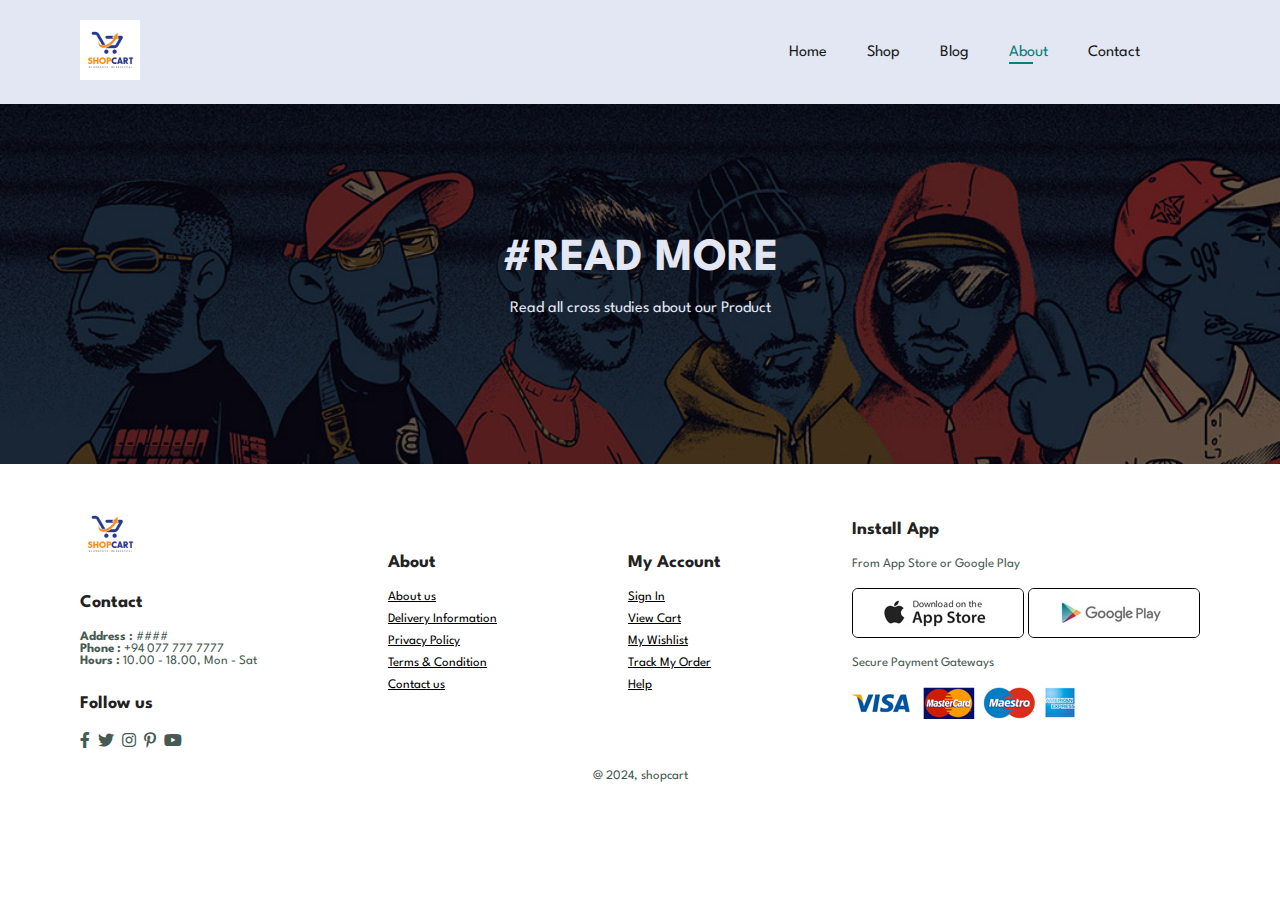
==== about.html @ 19b5d71a "about us page added" ====
<!DOCTYPE html>
<html lang="en">

    <head>
        <meta charset="UTF-8">
        <meta http-equiv="X-UA-Compatible" content="IE=edge">
        <meta name="viewport" content="width=device-width, initial-scale=1.0">
        <title>Ecommerce Website</title>
        <link rel="stylesheet" href="https://pro.fontawesome.com/releases/v5.10.0/css/all.css" />
        <link rel="stylesheet" href="https://cdnjs.cloudflare.com/ajax/libs/font-awesome/6.5.2/css/all.min.css" 
        integrity="sha512-SnH5WK+bZxgPHs44uWIX+LLJAJ9/2PkPKZ5QiAj6Ta86w+fsb2TkcmfRyVX3pBnMFcV7oQPJkl9QevSCWr3W6A==" 
        crossorigin="anonymous" referrerpolicy="no-referrer" />        <link rel="stylesheet" href="style.css">
    </head>

    <body>
        <section id="header">
            <a href="#"><img src="assets/img/logo.png" alt="logo" class="logo"></a>

            <div>
                <ul id="navbar">
                    <li><a href="index.html">Home</a></li>
                    <li><a href="shop.html">Shop</a></li>
                    <li><a href="blog.html">Blog</a></li>
                    <li><a class="active" href="about.html">About</a></li>
                    <li><a href="contact.html">Contact</a></li>
                    <li id="lg-bag"><a href="#"><i class="fa-solid fa-cart-shopping"></i></a></li>
                    <a href="#" id="close"><i class="far fa-times"></i></a>
                </ul>
            </div>
            <div id="mobile">
                <a href="#"><i class="fa-solid fa-cart-shopping"></i></a>
                <i id="bar" class="fas fa-outdent"></i>
            </div>
        </section>

        <section id="page-header" class="blog-header">
            <h2>#READ MORE</h2>
            <p>Read all cross studies about our Product</p>
        </section>

        <footer class="section-p1">
            <div class="col">
                <img src="assets/img/logo.png" alt="logo" class="logo">
                <h4>Contact</h4>
                <p>
                    <strong>Address :</strong> #### <br>
                    <strong>Phone :</strong> +94 077 777 7777 <br>
                    <strong>Hours :</strong> 10.00 - 18.00, Mon - Sat 
                </p>
                <div class="follow">
                    <h4>Follow us</h4>
                    <div class="icon">
                        <i class="fab fa-facebook-f"></i>
                        <i class="fab fa-twitter"></i>
                        <i class="fab fa-instagram"></i>
                        <i class="fab fa-pinterest-p"></i>
                        <i class="fab fa-youtube"></i>
                    </div>
                </div>
            </div>

            <div class="col">
                <h4>About</h4>
                <a href="#">About us</a>
                <a href="#">Delivery Information</a>
                <a href="#">Privacy Policy</a>
                <a href="#">Terms & Condition</a>
                <a href="#">Contact us</a>
            </div>

            <div class="col">
                <h4>My Account</h4>
                <a href="#">Sign In</a>
                <a href="#">View Cart</a>
                <a href="#">My Wishlist</a>
                <a href="#">Track My Order</a>
                <a href="#">Help</a>
            </div>

            <div class="col install">
                <h4>Install App</h4>
                <p>From App Store or Google Play</p>
                <div class="row">
                    <img src="assets/img/pay/app.jpg" alt="app store">
                    <img src="assets/img/pay/play.jpg" alt="google play">
                </div>
                <p>Secure Payment Gateways</p>
                <img src="assets/img/pay/pay.png" alt="Payments">
            </div>

            <div class="copyright">
                <p>@ 2024, shopcart</p>
            </div>
        </footer>
        <script src="script.js"></script>
    </body>

</html>
---- style.css ----
@import url('https://fonts.googleapis.com/css2?family=spartan:wght@100;200;300;400;500;600;700;800;900&display=swap');
*{
    margin:0;
    padding:0;
    box-sizing: border-box;
    font-family: 'spartan',sans-serif;
}

h1{
    font-size: 50px;
    line-height: 64px;
    color: #222;
}

h2{
    font-size: 46px;
    line-height: 54px;
    color: #222;
}

h4{
    font-size: 20px;
    color: #222;
}

h6{
    font-weight: 700;
    font-size: 12px;
}

p{
    font-size: 16px;
    color: #465b52;
    margin: 15px 0 20px 0;
}

.section-p1{
    padding: 40px 80px;
}

.section-m1{
    margin: 40px 0;
}

#btn{
    font-size: 13px;
    font-weight: 600;
    padding: 11px 18px;
    color: #fff;
    background-color:transparent;
    /* border-radius: 4px; */
    cursor: pointer;
    border: 1px solid #fff;
    outline: none;
    transition: 0.2s;
}

body{
    width: 100%;
}

/* Header Section */
#header{
    display: flex;
    align-items:center;
    justify-content: space-between;
    padding: 20px 80px;
    background: #E3E6F3;
    box-shadow: 0 5px 15px rgba(0, 0, 0, 0.06);
    z-index: 999;
    position: sticky;
    top: 0;
    left: 0;
}

#navbar{
    display: flex;
    align-items:center;
    justify-content: space-between;
}

#navbar li{
    list-style: none;
    padding: 0 20px;
    position: relative;
}

#navbar li a{
    text-decoration: none;
    font-size: 16px;
    font-weight: 600px;
    color: #1a1a1a;
    transition: 0.3s ease;
}

#navbar li a:hover,
#navbar li a.active{
    color:#088178
    
}

#navbar li a.active::after,
#navbar li a:hover::after {
    content: "";
    width: 30%;
    height: 2px;
    background: #088178;
    position: absolute;
    bottom: -4px;
    left: 20px;
}

#mobile {
    display: none;
    align-items: center;
}

#close{
    display: none;
}

.logo{
    max-width: 60px;
    max-height: 60px;
}

/* Home Page */

#hero{
    background-image: url("assets/img/banner/b17.jpg");
    height: 90vh;
    width: 100%;
    background-size: cover;
    background-position: top left ;
    padding: 60px;
    display: flex;
    flex-direction: column;
    align-items:flex-start;
    justify-content: center;
}

#hero h4{
    padding-bottom: 2%;
}

#hero h1{
    color: blanchedalmond;
}

#hero button{
    background-image: url("assets/img/button.png");
    background-color: transparent;
    color: bisque;
    border: 0;
    padding: 14px 80px 14px 65px;
    background-repeat: no-repeat;
    cursor: pointer;
    font-weight: 700;
    font-size: 15px;
    background-size: cover;
    background-position: center;
}

/* Features */

#feature .fe-box{
    width: 180px;
    text-align: center;
    padding: 25px 15px;
    box-shadow: 20px 20px 34px rgba(0, 0, 0, 0.03);
    border: 1px solid #cce7d0;
    border-radius: 4px;
    margin: 15px 15px;
    
}

#feature .fe-box:hover{
    box-shadow: 20px 20px 54px rgba(0, 0, 0, 0.1);
}

#feature .fe-box h6{
    display:inline-block;
    padding: 9px 8px 6px 8px;
    line-height: 1;
    border-radius: 4px;
    color: #088178;
    background-color: #fddde4;

}

.fe-box{
    display:inline-block;
    align-items:center;
    justify-content: space-between;
    
}

#feature .fe-box img{
    max-width: 100px;
    max-height: 100px;
}

#feature .fe-box:nth-child(2) h6{
    background-color:aqua ;
}
#feature .fe-box:nth-child(3) h6{
    background-color: aquamarine ;
}
#feature .fe-box:nth-child(4) h6{
    background-color:rgb(224, 228, 123);
}
#feature .fe-box:nth-child(5) h6{
    background-color:chartreuse ;
}
#feature .fe-box:nth-child(6) h6{
    background-color:aqua ;
}

/* Product */

#product {
    text-align: center;
}

#pro {
    width: 20%;
    min-width: 250px;
    /* padding: 10px 12px; */
    border: 1px solid #161717;
    border-radius: 25px;
    cursor: pointer;
    box-shadow: 20px 20px 30px rgba(0, 0, 0, 0.02);
    margin: 15px 10px;
    transition: 0.2s ease;
    position: relative;
    display:inline-block;
    align-items:center;
    justify-content: space-between;
}

#pro:hover {
    box-shadow: 20px 20px 30px rgba(0, 0, 0, 0.06);
}

#pro img {
    width:80%;
    height: 100%;
    border-radius: 20px;
    padding-top: 10px;
}

#des {
    text-align: start;
    padding: 10px 5px;
}

#des span {
    color: #060606;
    font-size: 12px;
}

#des h5 {
    padding-top: 7px;
    color: #1a1a1a;
    font-size: 14px;
}

#des i {
    font-size: 12px;
    color: yellow;
}

#des h4 {
    padding-top: 7px;
    font-size: 15px;
    font-weight: 700;
    color: #088178;
}

.cart {
    width: 40px;
    height: 40px;
    line-height: 40px;
    border-radius: 50%;
    background-color: #e8f6ea;
    color: #088178;
    border: 1px solid #cce7d0;
    position: absolute;
    bottom: 20px;
    right: 10px;
    text-align: center;
    display: flex;
    align-items: center;
    justify-content: center;
}

/* Banner */

#banner{
    display: flex;
    flex-direction: column;
    justify-content: center;
    align-items: center;
    text-align: center;
    background-image: url("assets/img/banner/b2.jpg");
    background-repeat:no-repeat;
    width: 100%;
    height: 40vh;
    background-size: cover;
    background-position: center;
}
/* 
#banner img{
    width: 100%;
    height: 60%; 
    border-radius: 20px;
} */

#banner h4{
    color: rgb(199, 194, 194);
}

#banner h2{
    padding: 25px 0 25px 0;
    color: white;
}

#banner h2 span{
    color: #f3375f;
}

#banner button:hover{
    color: white;
    background-color: #088178;
}

/* sm-banner */

#sm-banner {
    display: flex;
    align-items: center;
    justify-content: space-evenly;
    flex-wrap: wrap; /* Ensures no wrapping */
    padding-left: 2.5%;
    padding-right: 2.5%;
}


.banner-box{
    display: flex;
    flex-direction: column;
    justify-content: center;
    align-items: flex-start;
    background-image: url("assets/img/banner/b4.jpg");
    /* background-repeat:no-repeat; */
    max-width: 615px;
    height: 50vh;
    background-size: cover;
    background-position: center;
    padding: 30px;
}

#sm-banner h4{
    color: white;
    font-size: 20px;
    font-weight: 300;
}

#sm-banner h2{
    color: rgb(229, 240, 170);
    font-size: 28px;
    font-weight: 800;
}

#sm-banner span{
    color: rgb(179, 179, 177);
    font-size: 28px;
    font-weight: 800;
}

#sm-banner button{
    font-size: 13px;
    font-weight: 600;
    padding: 11px 18px;
    color: #fff;
    background-color:transparent;
    /* border-radius: 4px; */
    cursor: pointer;
    border: 1px solid #fff;
    outline: none;
    transition: 0.2s;
}

#sm-banner .banner-box:hover button{
    /* color: white; */
    background-color: #088178;
    border: 1px solid #088178;
}

#sm-banner .banner-box2 {
    background-image: url("assets/img/banner/b7.jpg");
}

/* Banner 3 */

#banner3{
    display:flex;
    align-items:center;
    justify-content: space-evenly;
    flex-wrap: wrap;
    /* padding: 0 80px; */
}

#banner3 .banner-box{
    display: flex;
    flex-direction: column;
    justify-content: center;
    align-items: flex-start;
    background-image: url("assets/img/banner/b10.jpg");
    /* background-repeat:no-repeat; */
    min-width: 30%;
    height: 30vh;
    background-size: cover;
    background-position: center;
    padding: 20px;
    margin-bottom: 20px;
}

#banner3 h2{
    color: #fff;
    font-weight: 900;
    font-size: 22px;
}

#banner3 h3{
    color: #eeb7b7;
    font-weight: 800;
    font-size: 15px;
}

#banner3 .banner-box2 {
    background-image: url("assets/img/banner/b16.jpg");
}

#banner3 .banner-box3 {
    background-image: url("assets/img/banner/b17.jpg");
}

/* Newsletter */

#newsletter{
    display: flex;
    justify-content: space-between;
    flex-wrap: wrap;
    align-items: center;
    background-image: url("assets/img/banner/b14.jpg");
    background-repeat: no-repeat;
    background-size: cover;
    /* background-position: 20% 30%; */
    background-color: #323131;
}

#newsletter h4{
    font-size: 22px;
    font-weight: 700;
    color: rgb(184, 177, 177);
}

#newsletter p{
    font-size: 14px;
    font-weight: 600;
    color: rgb(143, 141, 141);
}

#newsletter p span{
    color: rgb(247, 216, 59);
}

#newsletter input {
    height: 2.125rem;
    padding: 0 1.25em;
    font-size: 14px;
    border: 1px solid transparent;
    border-radius: 4px;
    width: 100%;
    outline: none;
    border-top-right-radius: 0;
    border-bottom-right-radius: 0;
}

#newsletter form{
    display: flex;
    width: 105%;
}

#newsletter button {
    height: 2.125rem;
    background-color: #088178;
    color: #fff;
    white-space: nowrap;
    border-top-left-radius: 0;
    border-bottom-left-radius: 0;
}

/* Footer */

footer{
    display: flex;
    align-items: center;
    flex-wrap: wrap;
    justify-content: space-between;
}

.col{
    display: flex;
    flex-direction: column;
    align-items: flex-start;
    margin-bottom: 20px;
}

footer .logo{
    margin-bottom: 30px;
}

footer h4{
    font-size: 18px;
    padding-bottom: 20px;
}

footer p{
    font-size: 13px;
    margin: 0 0 8px 0;
}

footer a{
    font-size: 13px;
    margin: 0 0 8px 0;
    color: black;
    margin-bottom: 10px;
}

.follow{
    margin-top: 20px;
}

.follow i{
    color: #465b52;
    padding-right: 4px;
    cursor: pointer;
}

.install .row img{
    border: 1px solid;
    border-radius: 6px;
}

.install img{
    margin: 10px 0 15px 0;
}

.follow i:hover,
footer a:hover{
    color: #088178;
}

.copyright{
    width: 100%;
    text-align: center;
}

/* shop page */

#page-header{
    background-image: url("assets/img/banner/b1.jpg");
    width: 100%;
    height: 40vh;
    background-size: cover;
    display: flex;
    justify-content: center;
    text-align: center;
    flex-direction: column;
    padding: 14px;
}

#page-header h2,
#page-header p{
    color: #E3E6F3;
}

/* pagination */

#pagination {
    text-align: center;
}

#pagination a{
    text-decoration: none;
    background-color: #088178;
    padding: 15px 20px;
    border-radius: 4px;
    color: #fff;
    font-weight: 600;
}

#pagination a i {
    font-size: 16px;
    font-weight: 600;
}

/* single product */

#prodetails {
    display: flex;
    margin-top: 20px;
}

#prodetails .single-pro-image {
    width: 40%;
    margin-right: 50px;
}

.small-img-group{
    display: flex;
    justify-content: space-between;
}

.small-img-col{
    flex-basis: 24%;
    cursor: pointer;
}

#prodetails .single-pro-details{
    width: 50%;
    padding-top: 30px;
}

#prodetails .single-pro-details h4{
    padding: 40px 0 20px 0;
}

#prodetails .single-pro-details h2{
    font-size: 26px;
}

#prodetails .single-pro-details select{
    display: block;
    padding: 5px 10px;
    margin-bottom: 10px;
}

#prodetails .single-pro-details input{
    width: 20%;
    height: 35px;
    padding-left: 10px;
    font-size: 16px;
    margin-right: 10px;
}

#prodetails .single-pro-details input:focus{
    outline: none;
}

#prodetails .single-pro-details button{
    background: #088178;
    color: #fff;
    height: 30px;
    width: 20%;
}

#prodetails .single-pro-details span{
    line-height: 25px;
}

/* Blog page */

#page-header .blog-header {
    background-image: url('assets/img/banner/b19.jpg');
}


#blog{
    padding: 150px 150px 0 150px;
}

#blog .blog-box{
    display: flex;
    align-items: center;
    width: 100%;
    padding-bottom: 90px;
    position: relative;
}

#blog .blog-img{
    width: 50%;
    margin-right: 40px;
}

#blog img{
    width: 100%;
    height: 300px;
    object-fit: cover;
}

#blog .blog-details{
    width: 50%;
}

#blog .blog-details a{
    text-decoration: none;
    font-size: 11px;
    color: #060606;
    font-weight: 700;
    position: relative;
    transition: 0.3s;
}

#blog .blog-details a::after{
    content: "";
    width: 50px;
    height: 1px;
    background-color: #060606;
    position: absolute;
    top: 4px;
    right: -60px;
}

#blog .blog-details a:hover{
    color: #088178;
}

#blog .blog-details a:hover::after{
    background-color: #088178;
}

#blog .blog-box h1{
    position:absolute;
    top: -40px;
    left: 0;
    font-size: 70px;
    font-weight: 700;
    color: #c9cbce;
    z-index: -9;
}

@media(max-width:799px){
    .section-p1{
        padding: 40px 40px;
    }
    #navbar{
        display: flex;
        flex-direction: column;
        align-items: flex-start;
        position: fixed;
        top: 0;
        right: -300px;
        height: 100vh;
        width: 300px;
        background-color: #E3E6F3;
        box-shadow: 0 40px 60px rgba(0, 0, 0, 0.1);
        padding: 80px 0 400px 10px;
        transition: 0.3s;
    }
    #navbar li {
        margin-bottom: 25px;
    }
    #navbar.active {
        right: 0px;
    }
    #mobile{
        display: flex;
        align-items: center;
    }
    #mobile i{
        color: #1a1a1a;
        font-size: 24px;
        padding-left: 20px;
    }
    #close{
        display: initial;
        position: absolute;
        top: 30px;
        left: 30px;
        color: #222;
        font-size: 24px;
    }
    #lg-bag{
        display: none;
    }
    #hero {
        height: 70vh;
        padding: 0 80px;
        background-position: top 30% right 30%;
    }
    #feature{
        justify-content: center;
    }
    #feature .fe-box{
        margin: 15px 15px;
    }
    #product .pro-container{
        justify-content: center;
    }
    #product .pro{
        margin: 15px;
    }
    #banner{
        height: 20vh;
    }
    #sm-banner .banner-box{
        min-width: 100%;
        height: 30vh;
    }
    #banner3{
        padding: 0 40px;
    }
    #banner3 .banner-box{
        width: 28%;
    }
    #newsletter .form{
        width:70% ;
    }
    #prodetails .single-pro-details button{
        width: 30%;
    }
}

@media(max-width: 477px){
    .section-p1{
        padding: 20px;
    }
    #header{
        padding: 10px 30px;
    }
    h1{
        font-size: 38px;
    }
    h2{
        font-size: 32px;
    }
    #hero{
        padding: 0 20px;
        background-position: 55%;
    }
    #feature{
        justify-content: space-between;
    }
    #feature .fe-box{
        width: 155px;
        margin: 0 0 15px 0;
    }
    #product .pro{
        width: 100%;
    }
    #banner{
        height: 40vh;
    }
    #sm-banner .banner-box{
        height: 40vh;
    }
    #sm-banner .banner-box2{
        margin-top: 20px;
    }
    #banner3 {
        padding: 0 20px;
    }
    #banner3 .banner-box{
        width: 100%;
    }
    #newsletter{
        padding: 40px 20px;
    }
    #newsletter .form{
        width: 100%;
    }
    footer .copyright{
        text-align: start;
    }

    /* single product */
    #prodetails{
        display: flex;
        flex-direction: column;
    }
    #prodetails .single-pro-image{
        width: 100%;
        margin-right: 0px;
    }
    #prodetail .single-pro-details{
        width: 100%;
    }
    #prodetails .single-pro-details button{
        width: 30%;
    }

    /* Blog Page */

    #blog{
        padding: 100px w0px 0 20px ;
    }
    #blog .blog-box{
        display: flex;
        flex-direction: column;
        align-items: flex-start;
    }

    #blog .blog-img{
        width: 100%;
        margin-right: 0px;
        margin-bottom: 30px;
    }

    #blog .blog-details{
        width: 100%;
    }
    
}
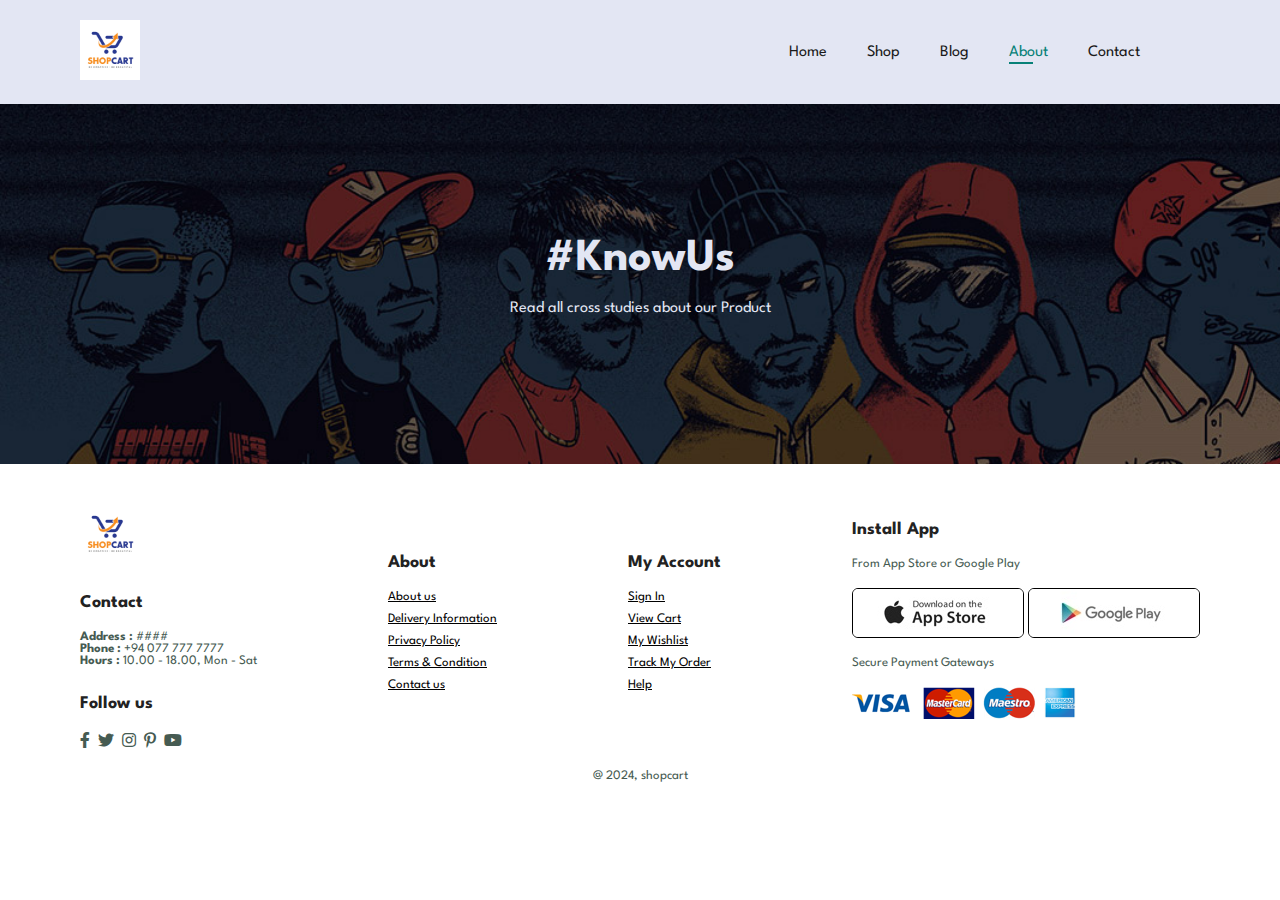
==== commit efced9c9: "header modified" ====
--- a/about.html
+++ b/about.html
@@ -33,8 +33,8 @@
             </div>
         </section>
 
-        <section id="page-header" class="blog-header">
-            <h2>#READ MORE</h2>
+        <section id="page-header" class="about-header">
+            <h2>#KnowUs</h2>
             <p>Read all cross studies about our Product</p>
         </section>
 
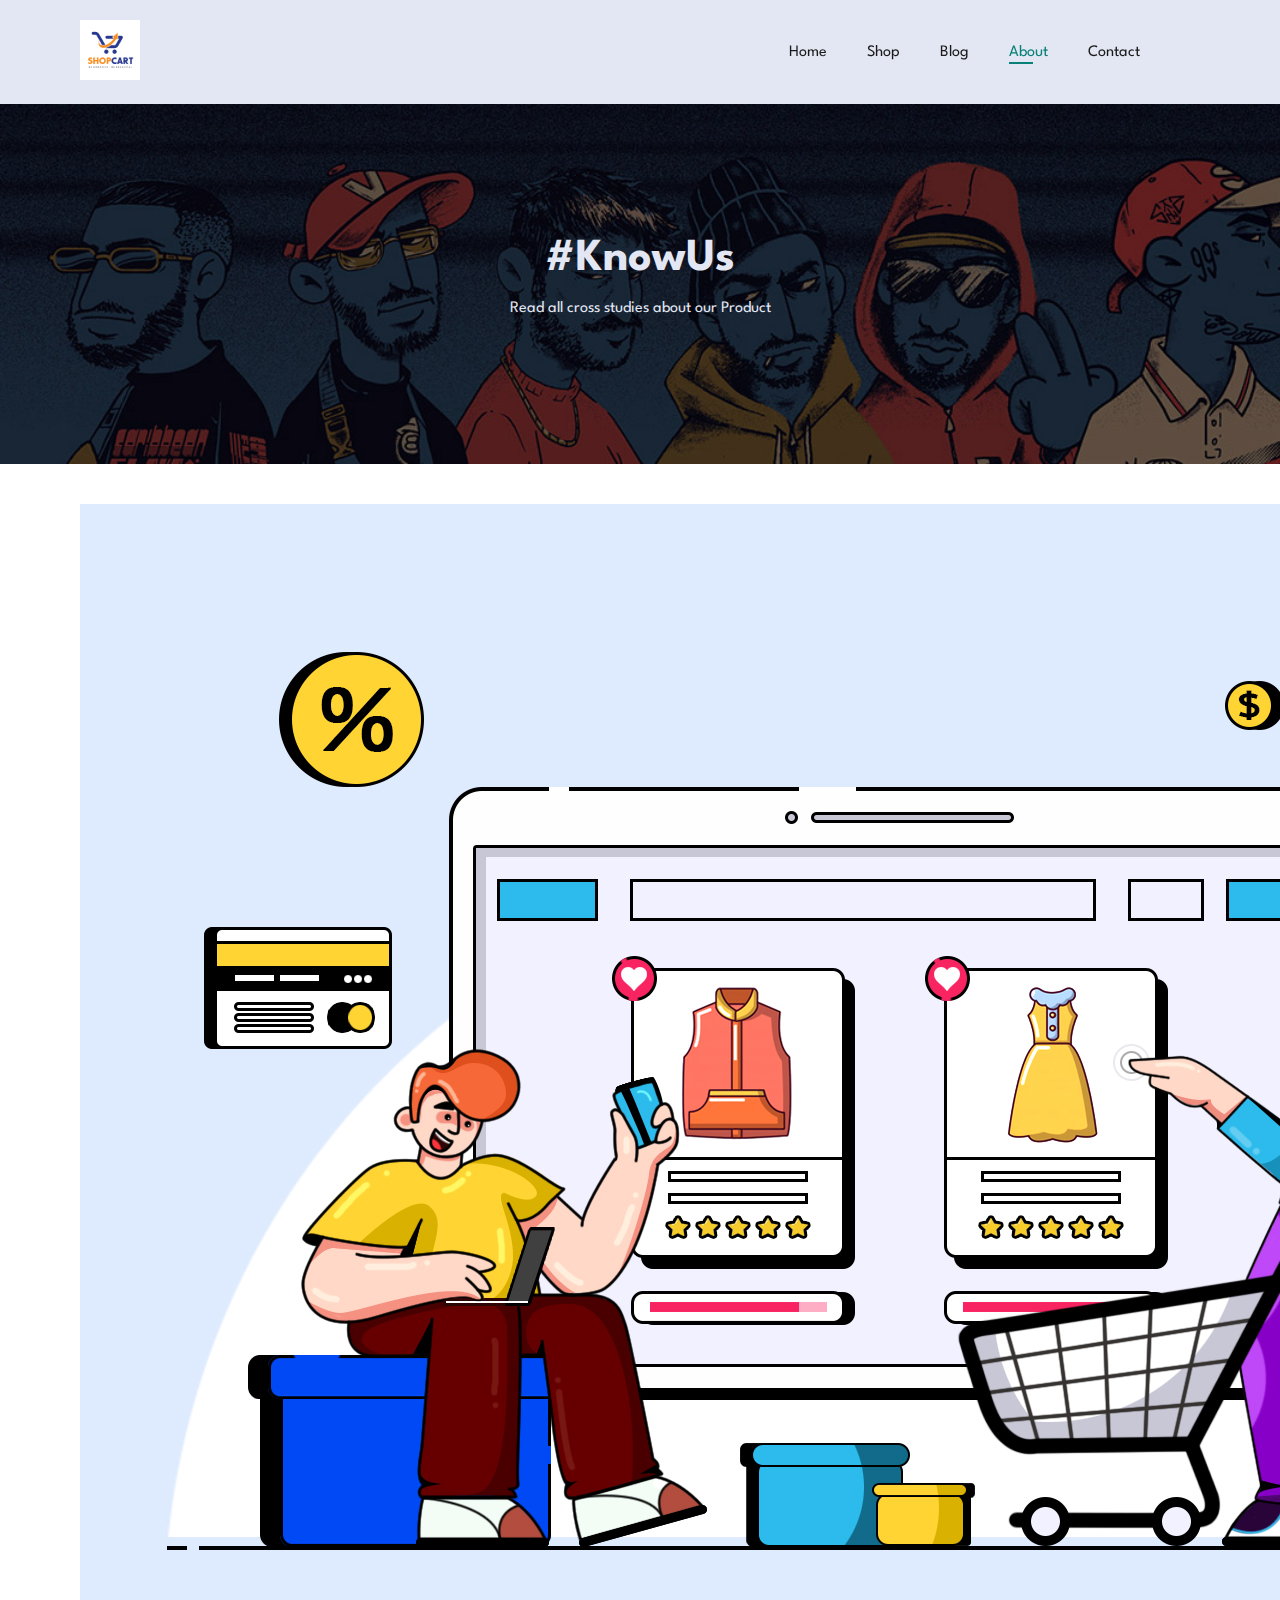
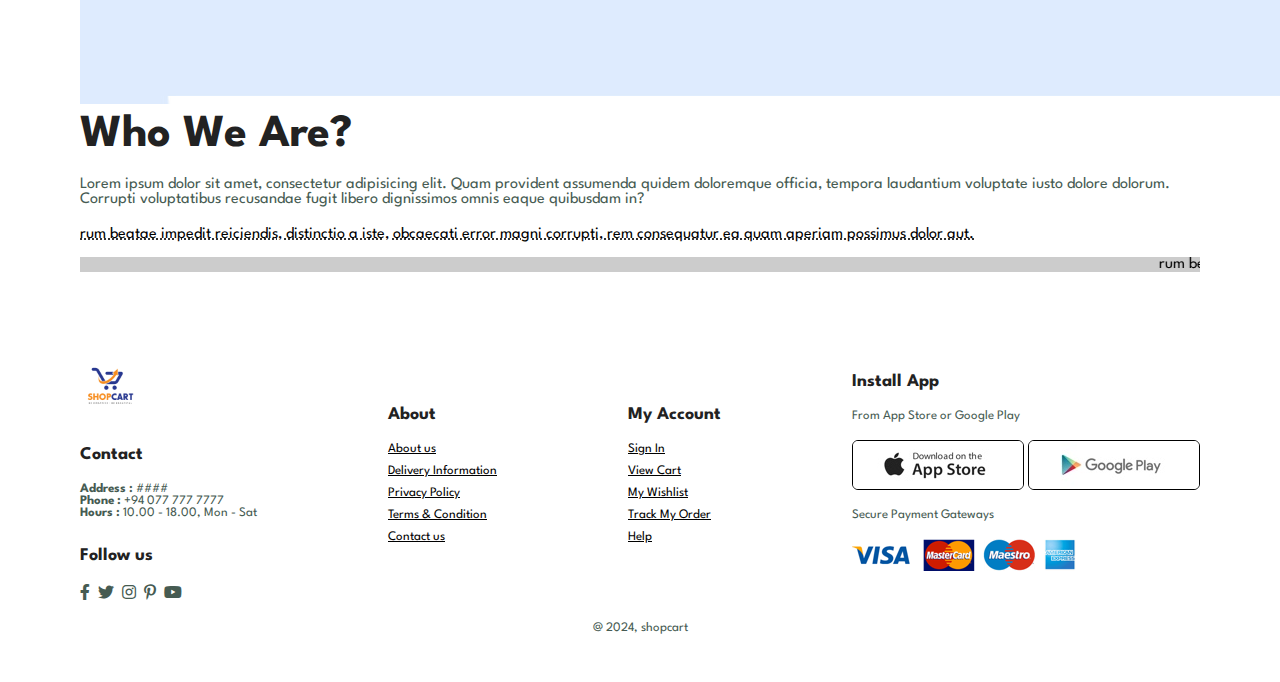
==== commit 36c86bcd: "added about head" ====
--- a/about.html
+++ b/about.html
@@ -1,98 +1,118 @@
 <!DOCTYPE html>
 <html lang="en">
 
-    <head>
-        <meta charset="UTF-8">
-        <meta http-equiv="X-UA-Compatible" content="IE=edge">
-        <meta name="viewport" content="width=device-width, initial-scale=1.0">
-        <title>Ecommerce Website</title>
-        <link rel="stylesheet" href="https://pro.fontawesome.com/releases/v5.10.0/css/all.css" />
-        <link rel="stylesheet" href="https://cdnjs.cloudflare.com/ajax/libs/font-awesome/6.5.2/css/all.min.css" 
-        integrity="sha512-SnH5WK+bZxgPHs44uWIX+LLJAJ9/2PkPKZ5QiAj6Ta86w+fsb2TkcmfRyVX3pBnMFcV7oQPJkl9QevSCWr3W6A==" 
-        crossorigin="anonymous" referrerpolicy="no-referrer" />        <link rel="stylesheet" href="style.css">
-    </head>
+<head>
+    <meta charset="UTF-8">
+    <meta http-equiv="X-UA-Compatible" content="IE=edge">
+    <meta name="viewport" content="width=device-width, initial-scale=1.0">
+    <title>Ecommerce Website</title>
+    <link rel="stylesheet" href="https://pro.fontawesome.com/releases/v5.10.0/css/all.css" />
+    <link rel="stylesheet" href="https://cdnjs.cloudflare.com/ajax/libs/font-awesome/6.5.2/css/all.min.css"
+        integrity="sha512-SnH5WK+bZxgPHs44uWIX+LLJAJ9/2PkPKZ5QiAj6Ta86w+fsb2TkcmfRyVX3pBnMFcV7oQPJkl9QevSCWr3W6A=="
+        crossorigin="anonymous" referrerpolicy="no-referrer" />
+    <link rel="stylesheet" href="style.css">
+</head>
 
-    <body>
-        <section id="header">
-            <a href="#"><img src="assets/img/logo.png" alt="logo" class="logo"></a>
+<body>
+    <section id="header">
+        <a href="#"><img src="assets/img/logo.png" alt="logo" class="logo"></a>
 
-            <div>
-                <ul id="navbar">
-                    <li><a href="index.html">Home</a></li>
-                    <li><a href="shop.html">Shop</a></li>
-                    <li><a href="blog.html">Blog</a></li>
-                    <li><a class="active" href="about.html">About</a></li>
-                    <li><a href="contact.html">Contact</a></li>
-                    <li id="lg-bag"><a href="#"><i class="fa-solid fa-cart-shopping"></i></a></li>
-                    <a href="#" id="close"><i class="far fa-times"></i></a>
-                </ul>
-            </div>
-            <div id="mobile">
-                <a href="#"><i class="fa-solid fa-cart-shopping"></i></a>
-                <i id="bar" class="fas fa-outdent"></i>
-            </div>
-        </section>
+        <div>
+            <ul id="navbar">
+                <li><a href="index.html">Home</a></li>
+                <li><a href="shop.html">Shop</a></li>
+                <li><a href="blog.html">Blog</a></li>
+                <li><a class="active" href="about.html">About</a></li>
+                <li><a href="contact.html">Contact</a></li>
+                <li id="lg-bag"><a href="#"><i class="fa-solid fa-cart-shopping"></i></a></li>
+                <a href="#" id="close"><i class="far fa-times"></i></a>
+            </ul>
+        </div>
+        <div id="mobile">
+            <a href="#"><i class="fa-solid fa-cart-shopping"></i></a>
+            <i id="bar" class="fas fa-outdent"></i>
+        </div>
+    </section>
 
-        <section id="page-header" class="about-header">
-            <h2>#KnowUs</h2>
-            <p>Read all cross studies about our Product</p>
-        </section>
+    <section id="page-header" class="about-header">
+        <h2>#KnowUs</h2>
+        <p>Read all cross studies about our Product</p>
+    </section>
 
-        <footer class="section-p1">
-            <div class="col">
-                <img src="assets/img/logo.png" alt="logo" class="logo">
-                <h4>Contact</h4>
-                <p>
-                    <strong>Address :</strong> #### <br>
-                    <strong>Phone :</strong> +94 077 777 7777 <br>
-                    <strong>Hours :</strong> 10.00 - 18.00, Mon - Sat 
-                </p>
-                <div class="follow">
-                    <h4>Follow us</h4>
-                    <div class="icon">
-                        <i class="fab fa-facebook-f"></i>
-                        <i class="fab fa-twitter"></i>
-                        <i class="fab fa-instagram"></i>
-                        <i class="fab fa-pinterest-p"></i>
-                        <i class="fab fa-youtube"></i>
-                    </div>
+    <section id="about-head" class="section-p1">
+        <img src="assets/img/about/a6.jpg" alt="">
+        <div>
+            <h2>Who We Are?</h2>
+            <p>
+                Lorem ipsum dolor sit amet, consectetur adipisicing elit.
+                Quam provident assumenda quidem doloremque officia, tempora
+                laudantium voluptate iusto dolore dolorum. Corrupti voluptatibus
+                recusandae fugit libero dignissimos omnis eaque quibusdam in?
+            </p>
+
+            <abbr title="">rum beatae impedit reiciendis, distinctio a iste,
+                obcaecati error magni corrupti, rem consequatur ea quam aperiam possimus dolor aut.</abbr>
+            <br><br>
+            <marquee bgcolor="#ccc" loop="-1" scrollamount="5" width="100%">rum beatae impedit reiciendis, distinctio a iste,
+                obcaecati error magni corrupti, rem consequatur ea quam aperiam possimus dolor aut.</marquee>
+        </div>
+    </section>
+
+    <footer class="section-p1">
+        <div class="col">
+            <img src="assets/img/logo.png" alt="logo" class="logo">
+            <h4>Contact</h4>
+            <p>
+                <strong>Address :</strong> #### <br>
+                <strong>Phone :</strong> +94 077 777 7777 <br>
+                <strong>Hours :</strong> 10.00 - 18.00, Mon - Sat
+            </p>
+            <div class="follow">
+                <h4>Follow us</h4>
+                <div class="icon">
+                    <i class="fab fa-facebook-f"></i>
+                    <i class="fab fa-twitter"></i>
+                    <i class="fab fa-instagram"></i>
+                    <i class="fab fa-pinterest-p"></i>
+                    <i class="fab fa-youtube"></i>
                 </div>
             </div>
+        </div>
 
-            <div class="col">
-                <h4>About</h4>
-                <a href="#">About us</a>
-                <a href="#">Delivery Information</a>
-                <a href="#">Privacy Policy</a>
-                <a href="#">Terms & Condition</a>
-                <a href="#">Contact us</a>
+        <div class="col">
+            <h4>About</h4>
+            <a href="#">About us</a>
+            <a href="#">Delivery Information</a>
+            <a href="#">Privacy Policy</a>
+            <a href="#">Terms & Condition</a>
+            <a href="#">Contact us</a>
+        </div>
+
+        <div class="col">
+            <h4>My Account</h4>
+            <a href="#">Sign In</a>
+            <a href="#">View Cart</a>
+            <a href="#">My Wishlist</a>
+            <a href="#">Track My Order</a>
+            <a href="#">Help</a>
+        </div>
+
+        <div class="col install">
+            <h4>Install App</h4>
+            <p>From App Store or Google Play</p>
+            <div class="row">
+                <img src="assets/img/pay/app.jpg" alt="app store">
+                <img src="assets/img/pay/play.jpg" alt="google play">
             </div>
+            <p>Secure Payment Gateways</p>
+            <img src="assets/img/pay/pay.png" alt="Payments">
+        </div>
 
-            <div class="col">
-                <h4>My Account</h4>
-                <a href="#">Sign In</a>
-                <a href="#">View Cart</a>
-                <a href="#">My Wishlist</a>
-                <a href="#">Track My Order</a>
-                <a href="#">Help</a>
-            </div>
-
-            <div class="col install">
-                <h4>Install App</h4>
-                <p>From App Store or Google Play</p>
-                <div class="row">
-                    <img src="assets/img/pay/app.jpg" alt="app store">
-                    <img src="assets/img/pay/play.jpg" alt="google play">
-                </div>
-                <p>Secure Payment Gateways</p>
-                <img src="assets/img/pay/pay.png" alt="Payments">
-            </div>
-
-            <div class="copyright">
-                <p>@ 2024, shopcart</p>
-            </div>
-        </footer>
-        <script src="script.js"></script>
-    </body>
+        <div class="copyright">
+            <p>@ 2024, shopcart</p>
+        </div>
+    </footer>
+    <script src="script.js"></script>
+</body>
 
 </html>--- a/style.css
+++ b/style.css
@@ -741,6 +741,11 @@
     color: #c9cbce;
     z-index: -9;
 }
+ /* About us */
+
+ #page-header .about-header {
+    background-image: url('assets/img/about/banner.png');
+}
 
 @media(max-width:799px){
     .section-p1{
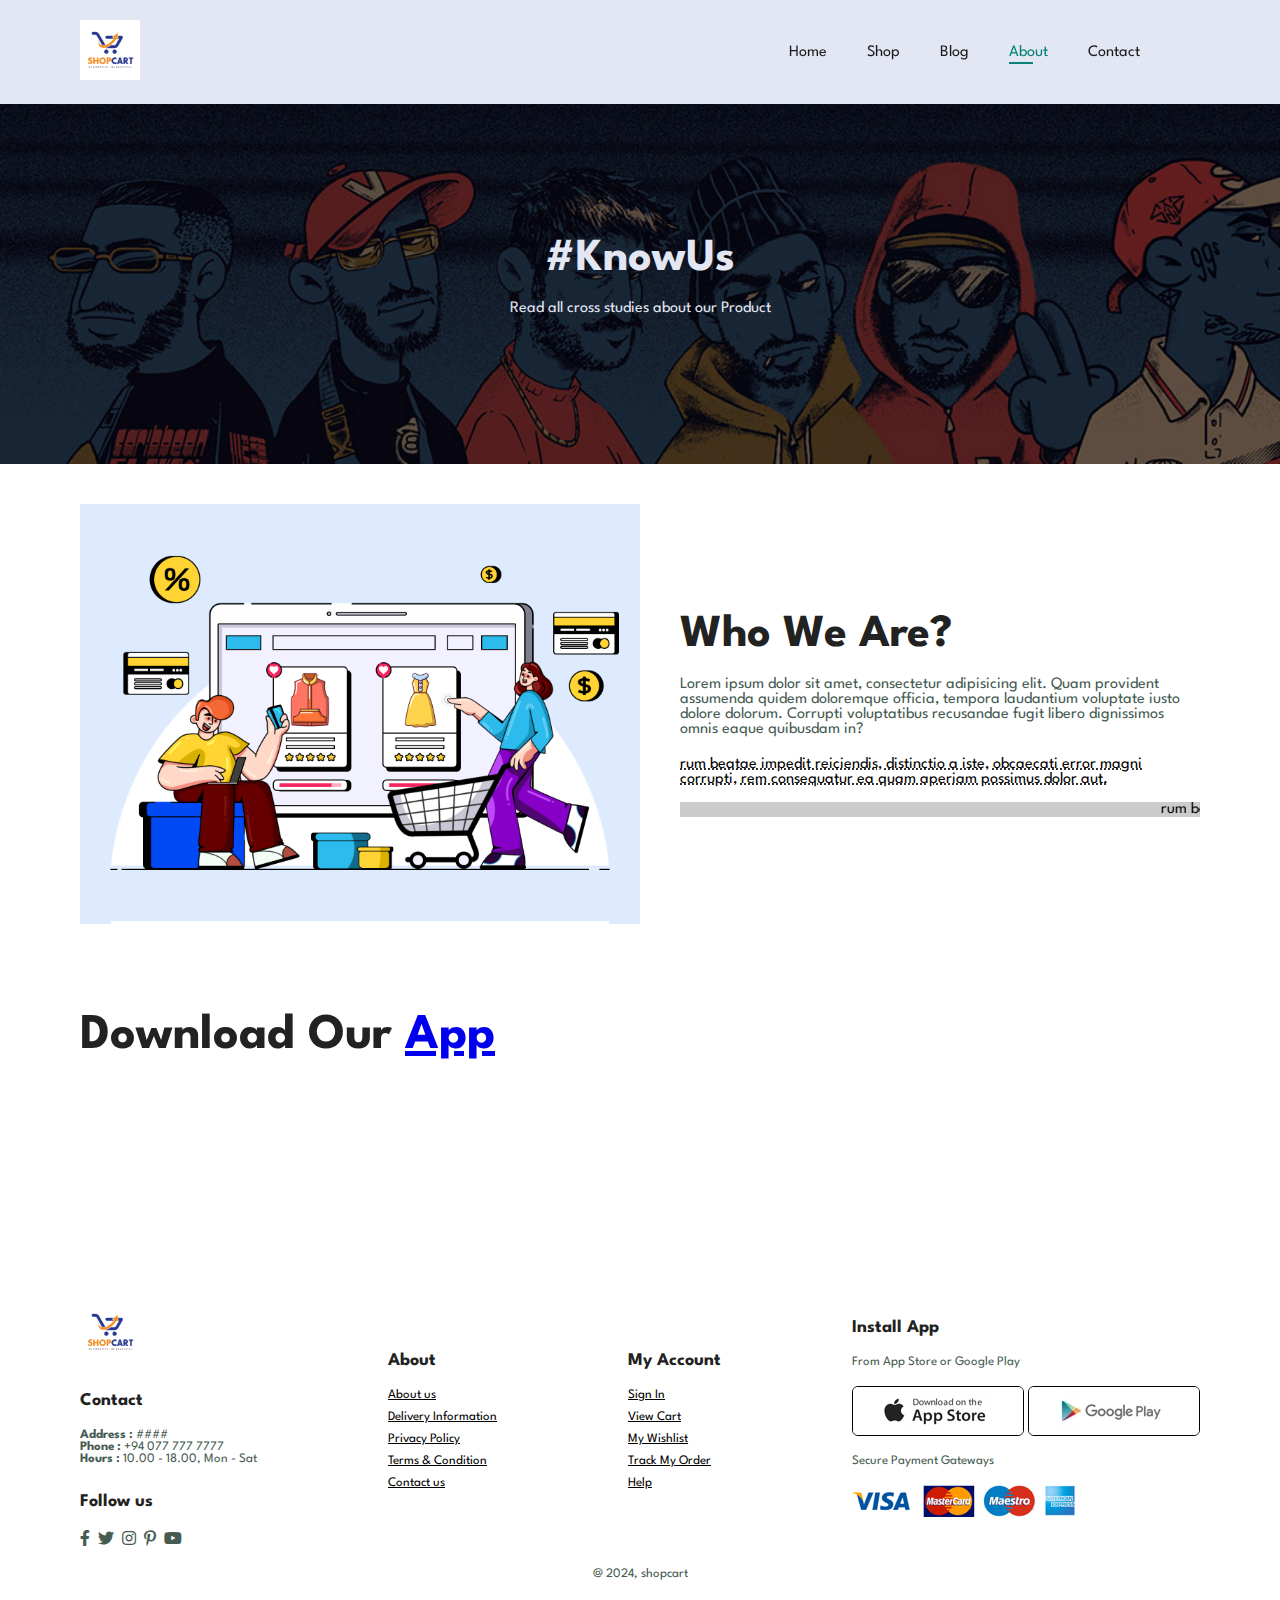
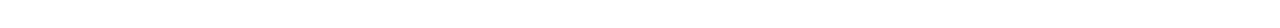
==== commit 746164aa: "video part added" ====
--- a/about.html
+++ b/about.html
@@ -58,6 +58,12 @@
         </div>
     </section>
 
+        <section id="about-app" class="section-p1">
+            <h1>Download Our <a href="#">App</a></h1>
+            <div class="video">
+                <video src="assets/img/about/1.mp4"></video>
+            </div>
+        </section>
     <footer class="section-p1">
         <div class="col">
             <img src="assets/img/logo.png" alt="logo" class="logo">
--- a/style.css
+++ b/style.css
@@ -743,8 +743,22 @@
 }
  /* About us */
 
- #page-header .about-header {
+#page-header .about-header {
     background-image: url('assets/img/about/banner.png');
+}
+
+#about-head{
+    display: flex;
+    align-items: center;
+}
+
+#about-head img{
+    width: 50%;
+    height: auto;
+}
+
+#about-head div{
+    padding-left: 40px;
 }
 
 @media(max-width:799px){
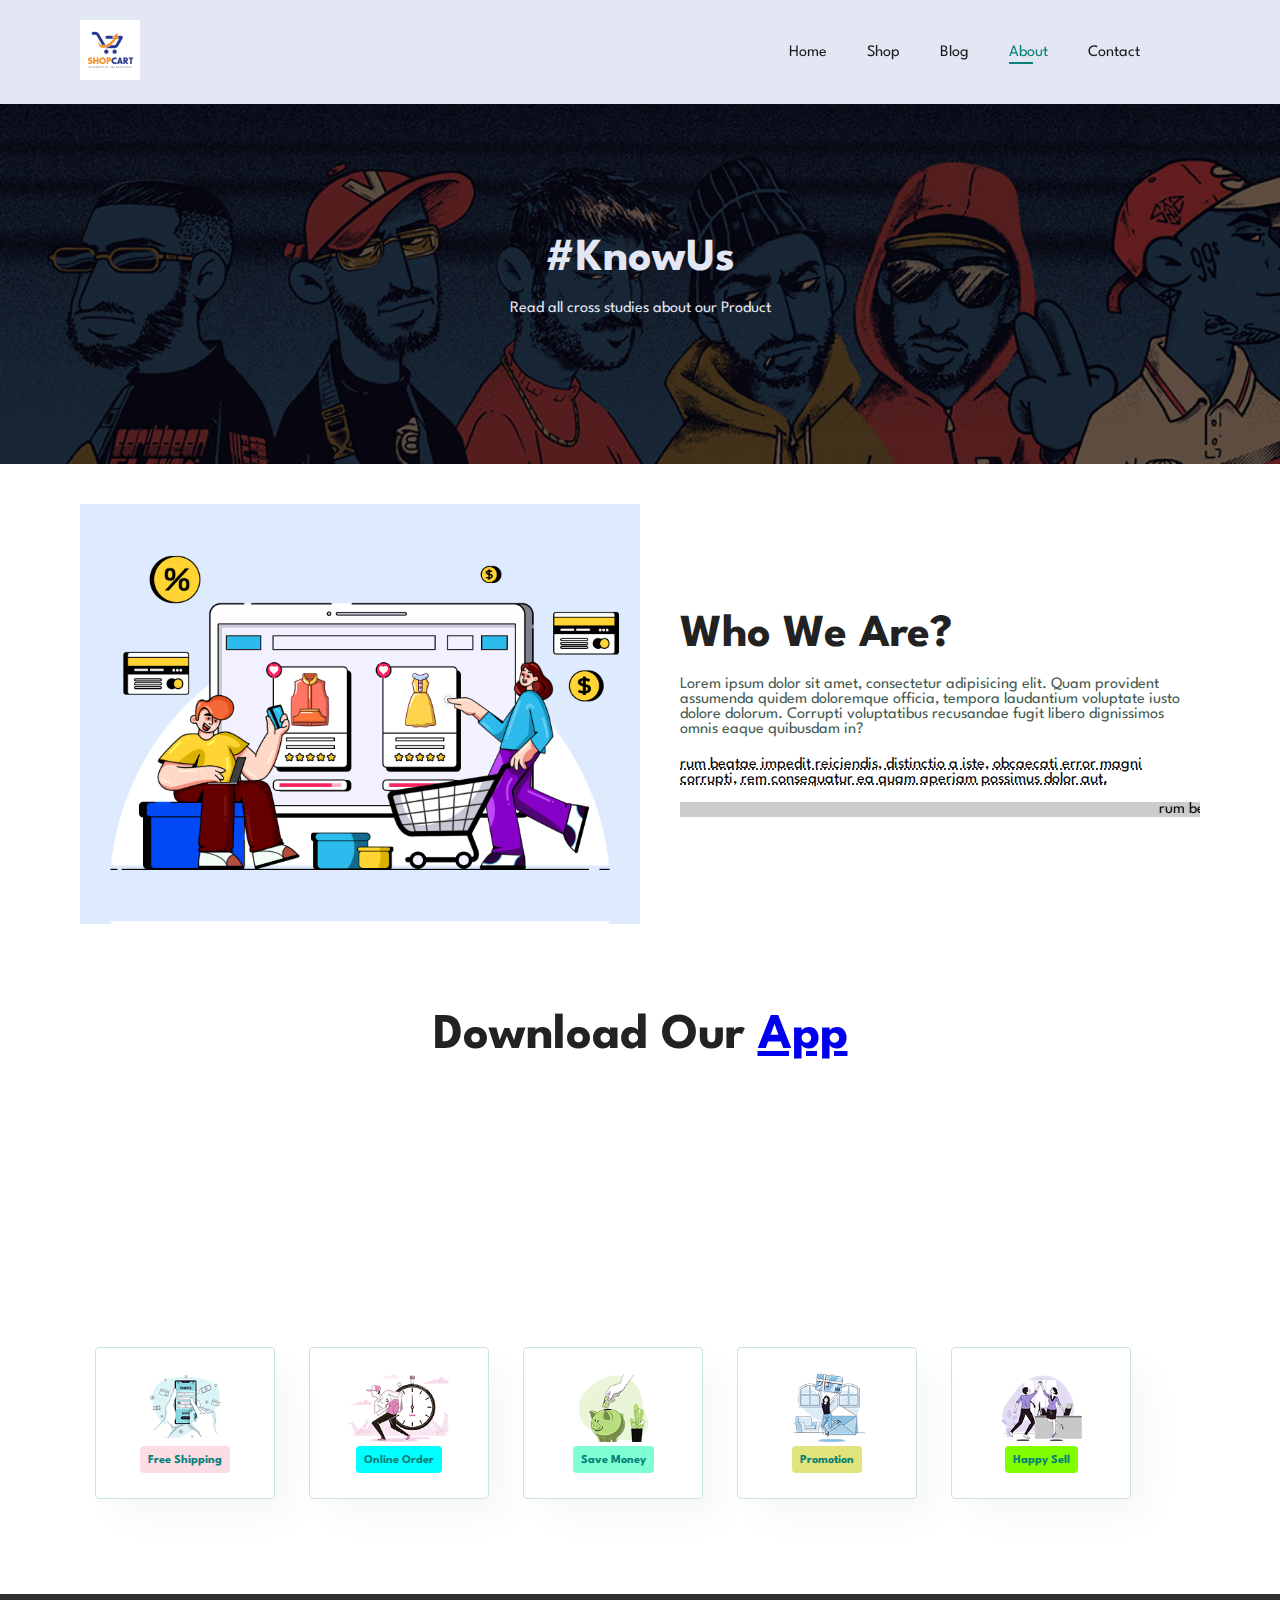
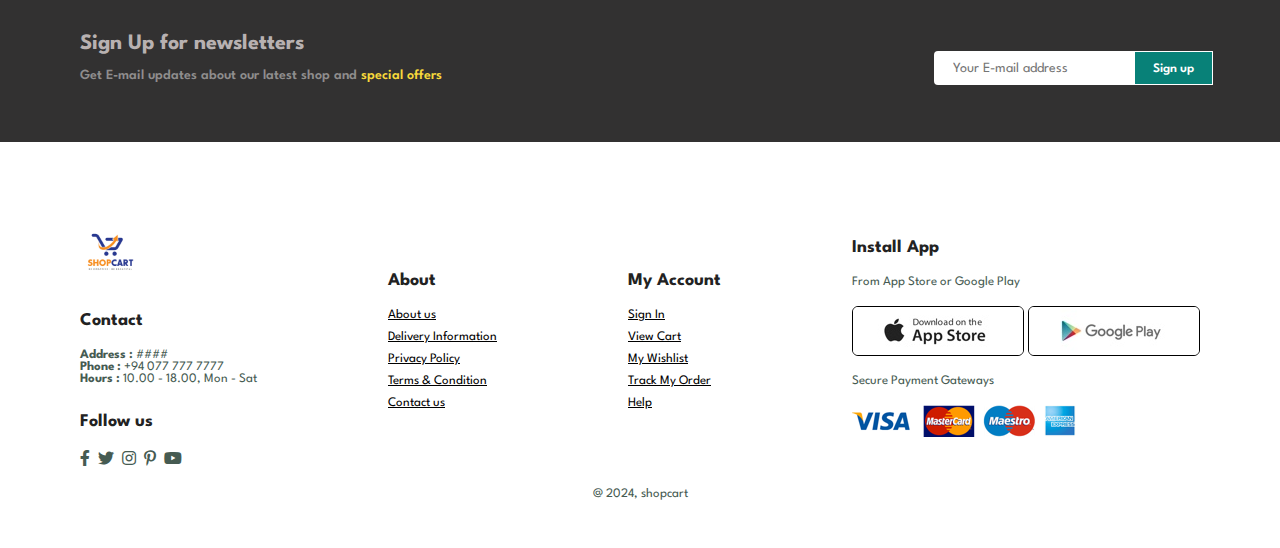
==== commit 38c111f8: "newsletter part added" ====
--- a/about.html
+++ b/about.html
@@ -53,17 +53,59 @@
             <abbr title="">rum beatae impedit reiciendis, distinctio a iste,
                 obcaecati error magni corrupti, rem consequatur ea quam aperiam possimus dolor aut.</abbr>
             <br><br>
-            <marquee bgcolor="#ccc" loop="-1" scrollamount="5" width="100%">rum beatae impedit reiciendis, distinctio a iste,
+            <marquee bgcolor="#ccc" loop="-1" scrollamount="5" width="100%">rum beatae impedit reiciendis, distinctio a
+                iste,
                 obcaecati error magni corrupti, rem consequatur ea quam aperiam possimus dolor aut.</marquee>
         </div>
     </section>
 
-        <section id="about-app" class="section-p1">
-            <h1>Download Our <a href="#">App</a></h1>
-            <div class="video">
-                <video src="assets/img/about/1.mp4"></video>
-            </div>
-        </section>
+    <section id="about-app" class="section-p1">
+        <h1>Download Our <a href="#">App</a></h1>
+        <div class="video">
+            <video autoplay muted loop src="assets/img/about/1.mp4"></video>
+        </div>
+    </section>
+
+    <section id="feature" class="section-p1">
+        <div class="fe-box">
+            <img src="assets/img/features/f1.png" alt="">
+            <h6>Free Shipping</h6>
+        </div>
+        <div class="fe-box">
+            <img src="assets/img/features/f2.png" alt="">
+            <h6>Online Order</h6>
+        </div>
+        <div class="fe-box">
+            <img src="assets/img/features/f3.png" alt="">
+            <h6>Save Money</h6>
+        </div>
+        <div class="fe-box">
+            <img src="assets/img/features/f4.png" alt="">
+            <h6>Promotion</h6>
+        </div>
+        <div class="fe-box">
+            <img src="assets/img/features/f5.png" alt="">
+            <h6>Happy Sell</h6>
+        </div>
+        <!-- <div class="fe-box">
+                <img src="aassets/img/features/f6.png" alt="">
+                <h6>free-shipping</h6>
+            </div> -->
+    </section>
+
+    <section id="newsletter" class="section-m1 section-p1">
+        <div class="newstext">
+            <h4>Sign Up for newsletters</h4>
+            <p>Get E-mail updates about our latest shop and <span>special offers</span></p>
+        </div>
+        <div class="form">
+            <form action="" method="post">
+                <input type="text" placeholder="Your E-mail address">
+                <button id="btn">Sign up</button>
+            </form>
+        </div>
+    </section>
+
     <footer class="section-p1">
         <div class="col">
             <img src="assets/img/logo.png" alt="logo" class="logo">
@@ -118,6 +160,7 @@
             <p>@ 2024, shopcart</p>
         </div>
     </footer>
+
     <script src="script.js"></script>
 </body>
 
--- a/style.css
+++ b/style.css
@@ -761,6 +761,22 @@
     padding-left: 40px;
 }
 
+#about-app{
+    text-align: center;
+}
+
+#about-app .video{
+    width: 70%;
+    height: 100%;
+    margin: 30px auto 0 auto;
+}
+
+#about-app .video video{
+    width: 100%;
+    height: 100%;
+    border-radius: 20px;
+}
+
 @media(max-width:799px){
     .section-p1{
         padding: 40px 40px;
